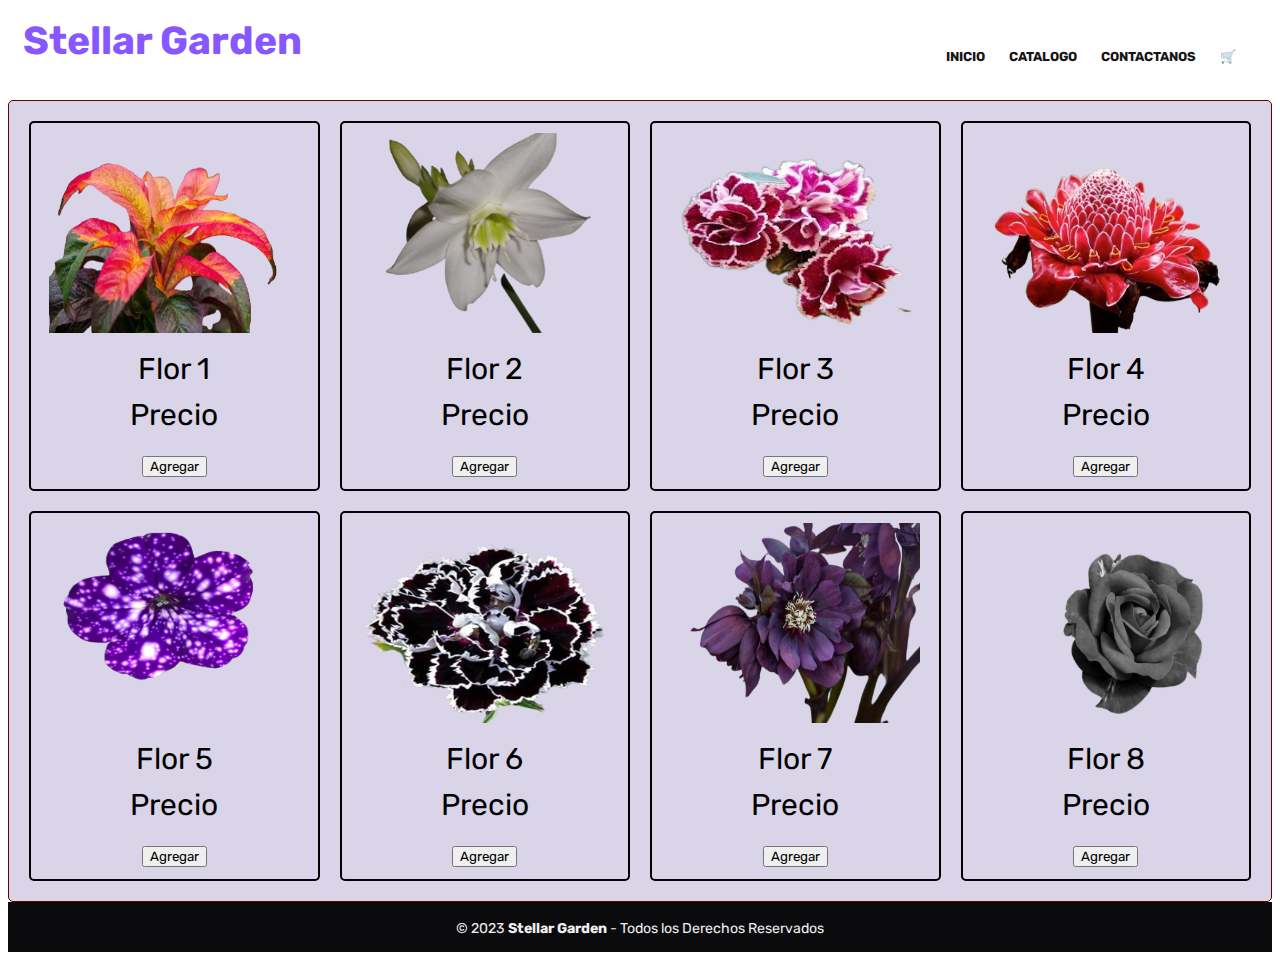
==== catalogo.html @ eeab56e2 "Update2" ====
<!DOCTYPE html>
<html lang="en">
<head>
    <meta charset="UTF-8">
    <meta http-equiv="X-UA-Compatible" content="IE=edge">
    <meta name="viewport" content="width=device-width, initial-scale=1.0">
    <link rel="stylesheet" href="css/style.css">
    <link rel="preconnect" href="https://fonts.googleapis.com">
    <link rel="preconnect" href="https://fonts.gstatic.com" crossorigin>
    <link href="https://fonts.googleapis.com/css2?family=Rubik:wght@300&display=swap" rel="stylesheet">
    <title>Stellar Garden</title>

</head>

<body>
    <header>
        <nav>
            <h1>Stellar Garden</h1>
            <ul class="navul">
                <li class="navil"><a class="navs" href="index.html">INICIO</a></li>
                <li class="navil"><a class="navs" href="catalogo.html">CATALOGO</a></li>
                <li class="navil"><a class="navs" href="contactanos.html">CONTACTANOS</a></li>
                <li class="navil"><a class="navs" href="carrito.html">🛒</a></li>
            </ul>
        </nav>
    </header>

        <div class="menuFlores">
            <div class="flores">
                <img src="img/flor1.png" alt="">
                <div class="floresInfo">
                    <p>Flor 1</p>
                    <p>Precio</p>
                </div>
                <button>Agregar</button>
            </div>
            <div class="flores">
                <img src="img/flor2.png" alt="">
                <div class="floresInfo">
                    <p>Flor 2</p>
                    <p>Precio</p>
                </div>
                <button>Agregar</button>
            </div>
            <div class="flores">
                <img src="img/flor3.png" alt="">
                <div class="floresInfo">
                    <p>Flor 3</p>
                    <p>Precio</p>
                </div>
                <button>Agregar</button>
            </div>
            <div class="flores">
                <img src="img/flor4.png" alt="">
                <div class="floresInfo">
                    <p>Flor 4</p>
                    <p>Precio</p>
                </div>
                <button>Agregar</button>
            </div>
            <div class="flores">
                <img src="img/flor5.png" alt="">
                <div class="floresInfo">
                    <p>Flor 5</p>
                    <p>Precio</p>
                </div>
                <button>Agregar</button>
            </div>
            <div class="flores">
                <img src="img/flor6.png" alt="">
                <div class="floresInfo">
                    <p>Flor 6</p>
                    <p>Precio</p>
                </div>
                <button>Agregar</button>
            </div>
            <div class="flores">
                <img src="img/flor7.png" alt="">
                <div class="floresInfo">
                    <p>Flor 7</p>
                    <p>Precio</p>
                </div>
                <button>Agregar</button>
            </div>
            <div class="flores">
                <img src="img/flor8.png" alt="">
                <div class="floresInfo">
                    <p>Flor 8</p>
                    <p>Precio</p>
                </div>
                <button>Agregar</button>
            </div>
        </div>

    <footer class="pdp">
        
        <div class="cr">
            <small>&#169; 2023 <b>Stellar Garden</b> - Todos los Derechos Reservados</small>
        </div>

    </footer>
    
</body>
</html>
---- css/style.css ----
*, *:before, *:after {
    box-sizing: inherit;
}

html {
    font-size: 62.5%; /**10px = 1rem*/
    box-sizing: border-box;
    font-family: 'Rubik', sans-serif;
}

body{
    background-image: url();
}

img {
    width: 250px;
    height: 200px;
}

nav{
    display: flex;
    align-items: center;
    justify-content: space-between;
    padding-top: 5px;
    padding-left: 2%;
    padding-right: 2%;
    font-weight: bold;
    margin-left: 40px;
}

hr{
    height: 0px;
    border: 1.4px dashed;
}

span{
    color: #8758FF; 
}

h1{
    font-size: 39px;  
    text-align: letf;
    margin-top: 5px;
    margin-left: -50px;
    padding-bottom: 10px; 
    color: #8758FF;
    display: flex;
    justify-content: center;
}

h3{
    font-size: 16px; 
    padding-bottom: 30px;
    color: #0e0e0e;
    font-family: monospace;
}

button {
    font-family: 'Rubik', sans-serif;
}

.navul .navil{
    display: inline-block;
    padding: 0px 11px;
    font-size: small;
}

.navs{
    color: #151515;
    text-decoration: none;
}

.navs:hover{
    color: #8758FF;
    transition: 0.5s ease;
}

.titulo{
    display: flex;
    justify-content: center;
    font-size: 20px;
    font-weight: 600px;
    text-transform: uppercase;
    color: #151515;
    margin-top: 10px;
    margin-bottom: 8px;
}

.titulo2{
    color: #ffffff;
    display: flex;
    justify-content: center;
    font-size: 30px;
    text-transform: uppercase;
}

.menuFlores {
    background-color: rgba(31, 0, 117, 0.169);
    display: grid;
    grid-template-columns: repeat(4, 1fr);
    gap: 2rem;
    text-align: center;
    border: 1px solid #670000;
    border-radius: 5px;
    padding: 2rem;
}

.flores {
    font-size: 3rem;
    border: 2px solid #000;
    border-radius: 5px;
    padding: 1rem;
}

.floresInfo p {
    margin: 1rem;
}

.pdp .cr{
    background-color: #0B0B0D;
    padding: 15px 10px;
    text-align: center;
    color: #efefef;
    font-size: 17px;
}

.contacto{  
    width: 500px;
    margin: 25px;
    border: 2.5px solid #000000;
    border-radius: 10px; 
    background-color: #eeeeeeb0;
    padding: 10px;
}

.bn{
    color: #fff;
    font-size: 20px;
    margin-top: -3px;
}

.formulario input:focus{
    outline:0;
    border: 1.5px solid #1f0075;
}

.gif{
    margin-top: 50px;
    margin-right: 50px;
    float: right;
}

.gif img{
    width: 550px;
    height: 450px;
    border-radius: 15px;
}

input{
    font-family: 'Rubik', sans-serif;
    background-color: #fbfbfb; 
    width: 465px; 
    height: 40px; 
    border-radius: 5px;  
    border-style: solid; 
    border-width: 1px; 
    border-color: #8758FF; 
    margin-top: 10px;  
    padding-left: 10px;
    margin-bottom: 20px; 
}
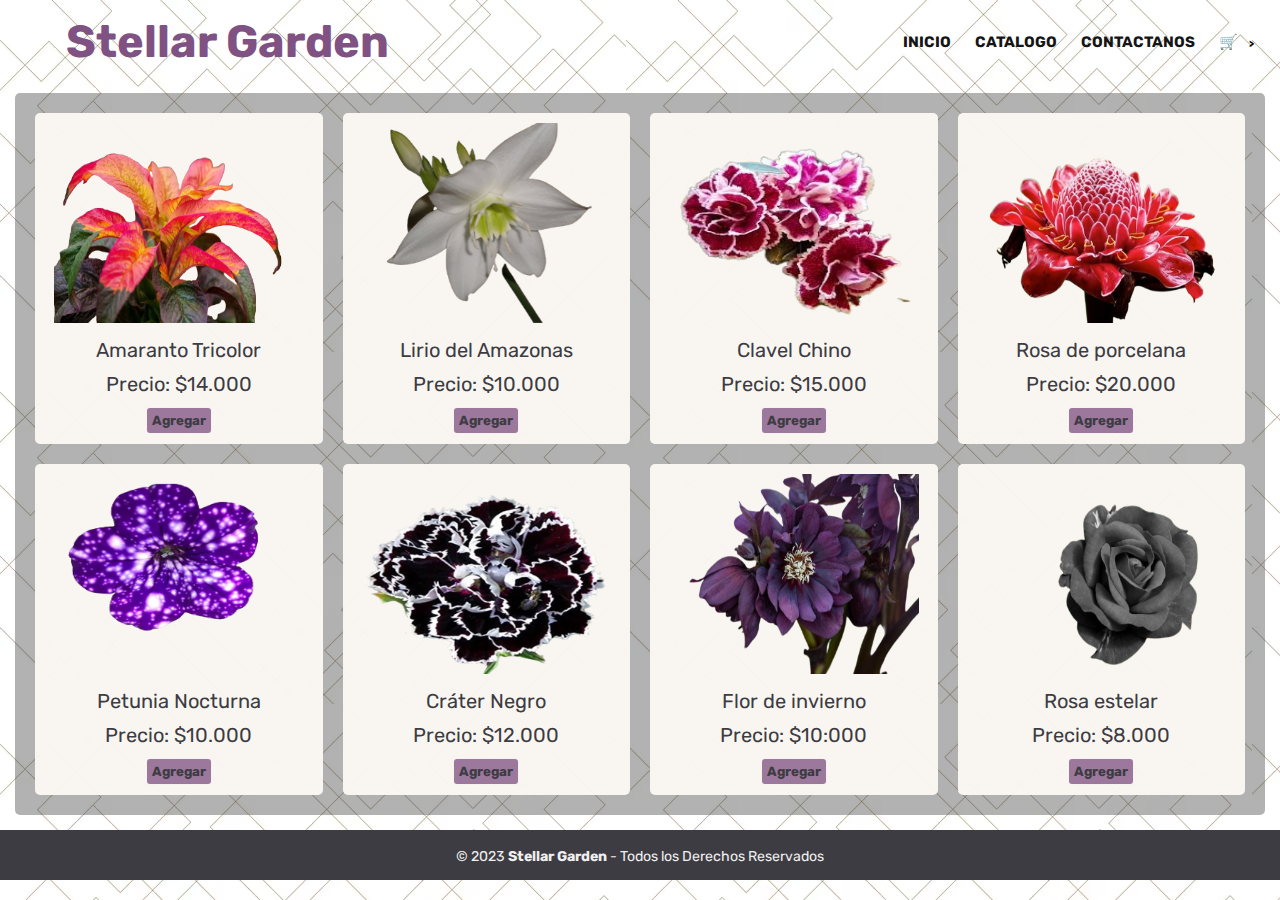
==== commit 27bfa67a: "Co-authored-by: Nucitaaaaa <Nucitaaaaa@users.noreply.github.com>" ====
--- a/catalogo.html
+++ b/catalogo.html
@@ -10,9 +10,6 @@
     <link rel="preconnect" href="https://fonts.gstatic.com" crossorigin>
     <link href="https://fonts.googleapis.com/css2?family=Rubik:wght@300&display=swap" rel="stylesheet">
     <title>Stellar Garden</title>
-
-</head>
-
 <body>
     <header>
         <nav>
@@ -21,7 +18,7 @@
                 <li class="navil"><a class="navs" href="index.html">INICIO</a></li>
                 <li class="navil"><a class="navs" href="catalogo.html">CATALOGO</a></li>
                 <li class="navil"><a class="navs" href="contactanos.html">CONTACTANOS</a></li>
-                <li class="navil"><a class="navs" href="carrito.html">🛒</a></li>
+                <li class="navil"><a class="navs" onclick="mostrarCarrito()">🛒</a></li>>
             </ul>
         </nav>
     </header>
@@ -30,77 +27,90 @@
             <div class="flores">
                 <img src="img/flor1.png" alt="">
                 <div class="floresInfo">
-                    <p>Flor 1</p>
-                    <p>Precio</p>
+                    <p>Amaranto Tricolor</p>
+                    <p>Precio: $14.000</p>
                 </div>
-                <button>Agregar</button>
+                <button class="btn" onclick="agregarAlCarrito('Amaranto Tricolor', 14000)">Agregar</button>
             </div>
             <div class="flores">
                 <img src="img/flor2.png" alt="">
                 <div class="floresInfo">
-                    <p>Flor 2</p>
-                    <p>Precio</p>
+                    <p>Lirio del Amazonas</p>
+                    <p>Precio: $10.000</p>
                 </div>
-                <button>Agregar</button>
+                <button class="btn" onclick="agregarAlCarrito('Lirio del Amazonas', 10000)">Agregar</button>
             </div>
             <div class="flores">
                 <img src="img/flor3.png" alt="">
                 <div class="floresInfo">
-                    <p>Flor 3</p>
-                    <p>Precio</p>
+                    <p>Clavel Chino</p>
+                    <p>Precio: $15.000</p>
                 </div>
-                <button>Agregar</button>
+                <button class="btn" onclick="agregarAlCarrito('Clavel Chino', 15000)">Agregar</button>
             </div>
             <div class="flores">
                 <img src="img/flor4.png" alt="">
                 <div class="floresInfo">
-                    <p>Flor 4</p>
-                    <p>Precio</p>
+                    <p>Rosa de porcelana</p>
+                    <p>Precio: $20.000</p>
                 </div>
-                <button>Agregar</button>
+                <button class="btn" onclick="agregarAlCarrito('Rosa de porcelana', 20000)">Agregar</button>
             </div>
             <div class="flores">
                 <img src="img/flor5.png" alt="">
                 <div class="floresInfo">
-                    <p>Flor 5</p>
-                    <p>Precio</p>
+                    <p>Petunia Nocturna</p>
+                    <p>Precio: $10.000</p>
                 </div>
-                <button>Agregar</button>
+                <button class="btn" onclick="agregarAlCarrito('Petunia Nocturna', 10000)">Agregar</button>
             </div>
             <div class="flores">
                 <img src="img/flor6.png" alt="">
                 <div class="floresInfo">
-                    <p>Flor 6</p>
-                    <p>Precio</p>
+                    <p>Cráter Negro</p>
+                    <p>Precio: $12.000</p>
                 </div>
-                <button>Agregar</button>
+                <button class="btn" onclick="agregarAlCarrito('Cráter Negro', 12000)">Agregar</button>
             </div>
             <div class="flores">
                 <img src="img/flor7.png" alt="">
                 <div class="floresInfo">
-                    <p>Flor 7</p>
-                    <p>Precio</p>
+                    <p>Flor de invierno</p>
+                    <p>Precio: $10:000</p>
                 </div>
-                <button>Agregar</button>
+                <button class="btn" onclick="agregarAlCarrito('Flor de invierno', 10000)">Agregar</button>
             </div>
             <div class="flores">
                 <img src="img/flor8.png" alt="">
                 <div class="floresInfo">
-                    <p>Flor 8</p>
-                    <p>Precio</p>
+                    <p>Rosa estelar</p>
+                    <p>Precio: $8.000</p>
                 </div>
-                <button>Agregar</button>
+                <button class="btn"onclick="agregarAlCarrito('Rosa estelar', 8000)">Agregar</button>
             </div>
         </div>
 
+    <div id="divCarrito">
+        <button class="cerrarCarrito" onclick="ocultarCarrito()">✖️</button>
+        <div id="carritoContenido">
+            <p></p>
+        </div>
+        <div class="botonesCarrito">
+            <button class="btnTotal" onclick="mostrarTotalCarrito()">Mostrar Total</button>
+            <button class="btnTotal" onclick="limpiarCarrito()">Vaciar Carrito</button>
+        </div>
+        <div id="total">
+            <p id="totalCarrito"></p>
+        </div>
+    </div>
+
     <footer class="pdp">
-        
         <div class="cr">
             <small>&#169; 2023 <b>Stellar Garden</b> - Todos los Derechos Reservados</small>
         </div>
+    </footer>
 
-    </footer>
-    
+    <script src="js/app.js"></script>
 </body>
 </html>
 
--- a/css/style.css
+++ b/css/style.css
@@ -1,21 +1,36 @@
+
+:root {
+    /* Colores*/
+    --verde: #739072;
+    --morado: #7F5283;
+    --moradoT: #7f5283c4;
+    --negro: #3D3C42;
+    --blanco: #fefbf6ef;
+    --blanco2: #ECE3CE;
+    --gris: #41414167;
+}
+
 
 *, *:before, *:after {
     box-sizing: inherit;
 }
 
 html {
-    font-size: 62.5%; /**10px = 1rem*/
+    font-size: 62.5%;  /*10px = 1rem*/
     box-sizing: border-box;
     font-family: 'Rubik', sans-serif;
 }
 
 body{
-    background-image: url();
+    margin: 0;
+    padding: 0;
+    background-image: url(../img/fondo.jpg);
+    background-repeat: repeat;
 }
 
 img {
-    width: 250px;
-    height: 200px;
+    width: 25rem;
+    height: 20rem;
 }
 
 nav{
@@ -26,43 +41,50 @@
     padding-left: 2%;
     padding-right: 2%;
     font-weight: bold;
-    margin-left: 40px;
+    margin-left: 4rem;
+}
+
+nav a {
+    font-size: 1.5rem;
 }
 
 hr{
-    height: 0px;
+    height: 0rem;
     border: 1.4px dashed;
 }
 
 span{
-    color: #8758FF; 
+    color: var(--moradoT); 
 }
 
 h1{
-    font-size: 39px;  
-    text-align: letf;
-    margin-top: 5px;
-    margin-left: -50px;
-    padding-bottom: 10px; 
-    color: #8758FF;
+    font-size: 4.5rem;  
+    text-align: center;  
+    color: var(--morado);
+    margin: 10px 0px 10px 0px;
     display: flex;
     justify-content: center;
 }
 
+h2{
+    text-align: center;
+    color: var(--blanco);
+}
+
 h3{
-    font-size: 16px; 
-    padding-bottom: 30px;
+    font-size: 1.6rem; 
+    padding-bottom: 3rem;
     color: #0e0e0e;
-    font-family: monospace;
-}
-
-button {
+}
+
+button, a {
     font-family: 'Rubik', sans-serif;
+    color: var(--negro);
 }
 
 .navul .navil{
     display: inline-block;
-    padding: 0px 11px;
+    padding: 0rem 1.1rem;
     font-size: small;
 }
 
@@ -72,54 +94,123 @@
 }
 
 .navs:hover{
-    color: #8758FF;
+    color: var(--morado);
     transition: 0.5s ease;
 }
 
 .titulo{
     display: flex;
     justify-content: center;
-    font-size: 20px;
+    font-size: 2rem;
     font-weight: 600px;
     text-transform: uppercase;
     color: #151515;
-    margin-top: 10px;
-    margin-bottom: 8px;
+    margin-top: 1rem;
+    margin-bottom: 8rem;
 }
 
 .titulo2{
     color: #ffffff;
     display: flex;
     justify-content: center;
-    font-size: 30px;
+    font-size: 3rem;
     text-transform: uppercase;
 }
 
+.bienvenida{
+    display: grid;
+    grid-template-columns: repeat(2, 1fr);
+    gap: 1.5rem;
+    padding: 0 1.5rem;
+}
+
+.bienvenida div{
+    background-color: var(--gris);
+    border-radius: 5px;
+    font-weight: bold;
+    text-align: center;
+}
+
+.bienvenida div p{
+    font-size: 1.1rem;
+    padding: 0 3rem;
+}
+
 .menuFlores {
-    background-color: rgba(31, 0, 117, 0.169);
     display: grid;
     grid-template-columns: repeat(4, 1fr);
     gap: 2rem;
     text-align: center;
-    border: 1px solid #670000;
     border-radius: 5px;
     padding: 2rem;
+    background-color: var(--gris);
+    margin: 1.5rem;
 }
 
 .flores {
-    font-size: 3rem;
-    border: 2px solid #000;
+    font-size: 2rem;
     border-radius: 5px;
     padding: 1rem;
+    background-color: var(--blanco);
+    color: var(--negro);
 }
 
 .floresInfo p {
     margin: 1rem;
 }
 
+#divCarrito {
+    display: none;
+    background-color: rgba(85, 8, 121, 0.301);
+    border-radius: 5px;
+    position: absolute;
+    top:10%; left: 66%;
+    width: 40rem;
+    padding: 2rem;
+}
+
+#divCarrito p {
+    font-size: 2rem;
+    color: var(--blanco);
+    font-weight: bold;
+    border-radius: 3pc;
+    background-color: #6b6a6a9b;
+    padding: 0.6rem;
+}
+
+.botonesCarrito {
+    display: flex;
+    justify-content: center;
+    align-items: center;
+    gap: 2rem;
+} 
+
+.extra {
+    text-align: center;
+    padding: .5rem 5rem;
+    margin: 1.5rem;
+    font-size: 1.5rem;
+    background-color: var(--gris);
+    border-radius: 5px;
+    font-weight: bold;
+}
+
+.cerrarCarrito{
+    border: transparent;
+    font-size: 2rem;
+}
+
+.abrirCarrito, .cerrarCarrito {
+    background-color: transparent;
+}
+
+.total {
+    display: none;
+}
+
 .pdp .cr{
-    background-color: #0B0B0D;
-    padding: 15px 10px;
+    background-color: var(--negro);
+    padding: 1.5rem 1rem;
     text-align: center;
     color: #efefef;
     font-size: 17px;
@@ -127,46 +218,112 @@
 
 .contacto{  
     width: 500px;
-    margin: 25px;
-    border: 2.5px solid #000000;
-    border-radius: 10px; 
+    margin: 2.5rem 2.5rem 2.5rem 4.5rem;
+    border: 2px solid var(--negro);
+    border-radius: 1rem; 
     background-color: #eeeeeeb0;
-    padding: 10px;
+    padding: 1rem;
 }
 
 .bn{
     color: #fff;
-    font-size: 20px;
-    margin-top: -3px;
+    font-size: 1.5rem;
+    background-color: var(--gris);
+    border: transparent;
+    border-radius: 5px;
+    font-weight: bold;
+}
+
+.bn p {
+    margin: 1rem;
+}
+
+.bn:hover{
+    background-color: var(--negro);
+}
+
+.btn{
+    border: 1px solid var(--blanco);
+    padding: .5rem;
+    border-radius: 4px;
+    background-color: var(--moradoT);
+    font-weight: bold;
+}
+
+.btn:hover{
+    background-color: var(--morado);
+}
+
+.btnTotal{
+    background: #fbfbfbae;
+    border: 1px solid var(--blanco);
+    border-radius: 5px;
+    font-weight: bold;
+    padding: .5rem;
+}
+
+.btnTotal:hover{
+    background-color: var(--blanco);
 }
 
 .formulario input:focus{
     outline:0;
-    border: 1.5px solid #1f0075;
+    border: 1.5px solid var(--moradoT);
 }
 
 .gif{
-    margin-top: 50px;
-    margin-right: 50px;
+    margin-top: 5rem;
+    margin-right: 5rem;
     float: right;
 }
 
 .gif img{
-    width: 550px;
-    height: 450px;
-    border-radius: 15px;
+    width: 55rem;
+    height: 45rem;
+    border-radius: 1.5rem;
 }
 
 input{
     font-family: 'Rubik', sans-serif;
     background-color: #fbfbfb; 
-    width: 465px; 
-    height: 40px; 
-    border-radius: 5px;  
+    width: 46.5rem; 
+    height: 4rem; 
+    border-radius: .5rem;  
     border-style: solid; 
     border-width: 1px; 
-    border-color: #8758FF; 
-    margin-top: 10px;  
-    padding-left: 10px;
-    margin-bottom: 20px; 
+    border-color: var(--morado); 
+    margin-top: 1rem;  
+    padding-left: 1rem;
+    margin-bottom: 2rem; 
+    font-size: 1.5rem;
+}
+
+label {
+    font-size: 1.5rem;
+}
+
+.formulario h3 {
+    text-align: center;
+}
+
+.producto-carrito {
+    margin-bottom: .8rem;
+    padding: .5rem;
+    background-color: #f1f1f1;
+    border: 1px solid #ddd;
+    border-radius: .4rem;
+    font-size: 1.4rem;
+}
+
+.flores button.agregado {
+    background-color: #4CAF50;
+    color: white;
+}
+
+.PTotal{
+    font-size: 2.5rem;
+}
+
+.contenedor{
+    margin: 2rem;
 }